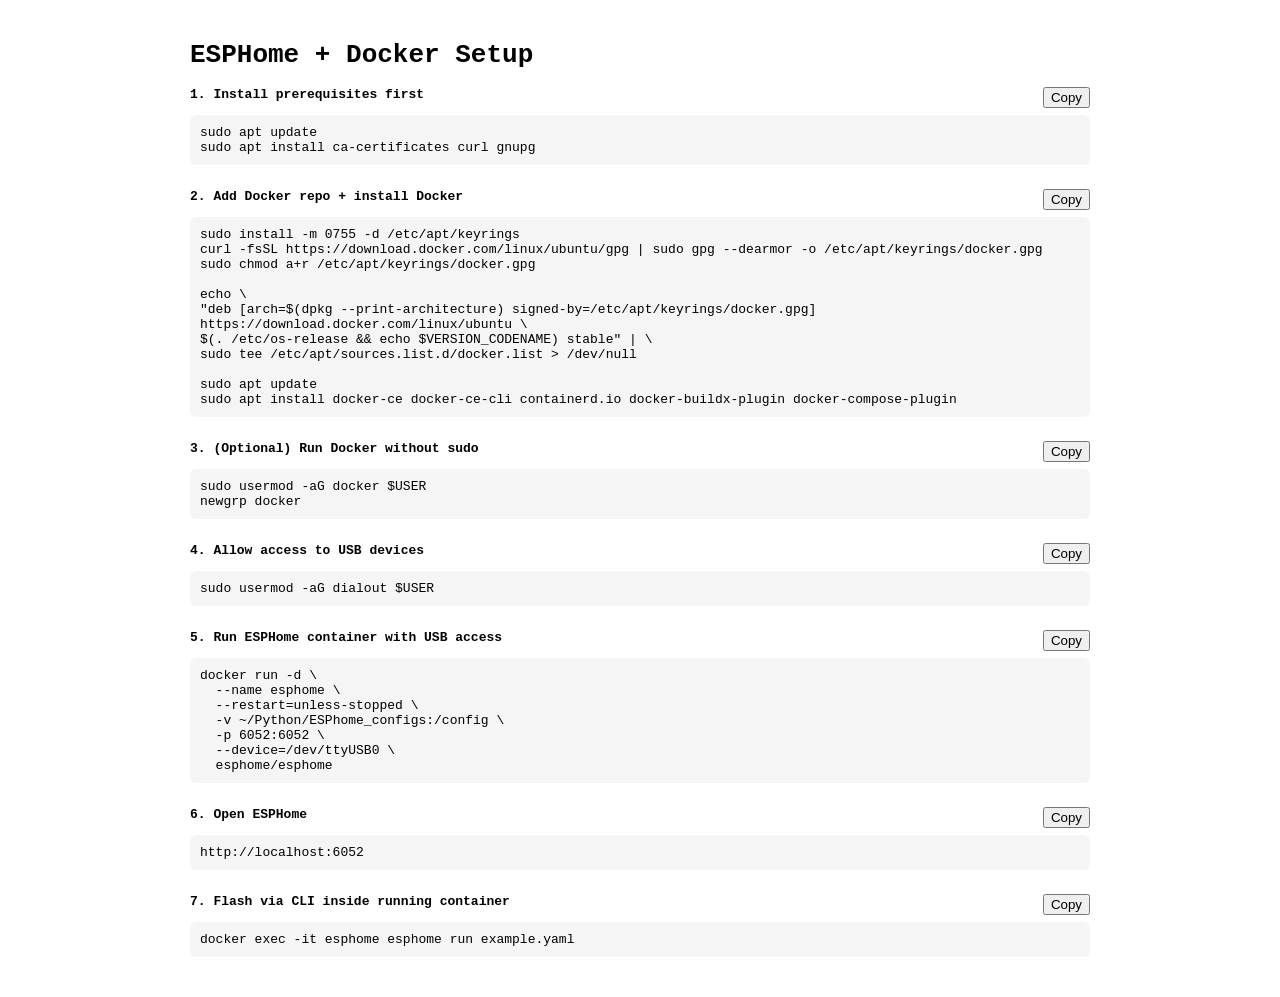
==== esphome.html @ d8c7dd9a "3 Co-authored-by: Copilot <copilot@github.com>" ====
<!doctype html>
<html lang="en">
<head>
  <meta charset="utf-8" />
  <meta name="viewport" content="width=device-width, initial-scale=1" />
  <title>ESPHome Docker Setup</title>

<head>
  <link rel="stylesheet" href="assets/style.css">
</head>

<body>
<script src="assets/app.js"></script>
</head>

<body>

<h1>ESPHome + Docker Setup</h1>

<!-- Step 1 -->
<div class="block">
  <b>1. Install prerequisites first</b>
  <pre id="code1">sudo apt update
sudo apt install ca-certificates curl gnupg</pre>
  <button onclick="copyCode('code1', this)">Copy</button>
</div>

<!-- Step 2 -->
<div class="block">
  <b>2. Add Docker repo + install Docker</b>
  <pre id="code2">sudo install -m 0755 -d /etc/apt/keyrings
curl -fsSL https://download.docker.com/linux/ubuntu/gpg | sudo gpg --dearmor -o /etc/apt/keyrings/docker.gpg
sudo chmod a+r /etc/apt/keyrings/docker.gpg

echo \
"deb [arch=$(dpkg --print-architecture) signed-by=/etc/apt/keyrings/docker.gpg] https://download.docker.com/linux/ubuntu \
$(. /etc/os-release && echo $VERSION_CODENAME) stable" | \
sudo tee /etc/apt/sources.list.d/docker.list > /dev/null

sudo apt update
sudo apt install docker-ce docker-ce-cli containerd.io docker-buildx-plugin docker-compose-plugin</pre>
  <button onclick="copyCode('code2', this)">Copy</button>
</div>

<!-- Step 3 -->
<div class="block">
  <b>3. (Optional) Run Docker without sudo</b>
  <pre id="code3">sudo usermod -aG docker $USER
newgrp docker</pre>
  <button onclick="copyCode('code3', this)">Copy</button>
</div>

<!-- Step 4 -->
<div class="block">
  <b>4. Allow access to USB devices</b>
  <pre id="code4">sudo usermod -aG dialout $USER</pre>
  <button onclick="copyCode('code4', this)">Copy</button>
</div>

<!-- Step 5 -->
<div class="block">
  <b>5. Run ESPHome container with USB access</b>
  <pre id="code5">docker run -d \
  --name esphome \
  --restart=unless-stopped \
  -v ~/Python/ESPhome_configs:/config \
  -p 6052:6052 \
  --device=/dev/ttyUSB0 \
  esphome/esphome</pre>
  <button onclick="copyCode('code5', this)">Copy</button>
</div>

<!-- Step 6 -->
<div class="block">
  <b>6. Open ESPHome</b>
  <pre id="code6">http://localhost:6052</pre>
  <button onclick="copyCode('code6', this)">Copy</button>
</div>

<!-- Step 7 -->
<div class="block">
  <b>7. Flash via CLI inside running container</b>
  <pre id="code7">docker exec -it esphome esphome run example.yaml</pre>
  <button onclick="copyCode('code7', this)">Copy</button>
</div>

</body>
</html>
---- assets/style.css ----
body {
  font-family: monospace;
  max-width: 900px;
  margin: 40px auto;
  padding: 0 20px;
}

.block {
  margin-bottom: 24px;
  position: relative;
}

pre {
  background: #f5f5f5;
  padding: 10px;
  border-radius: 6px;
  overflow-x: auto;
  white-space: pre-wrap;
}

button {
  position: absolute;
  top: 0;
  right: 0;
  cursor: pointer;
}

b {
  display: block;
  margin-bottom: 6px;
}
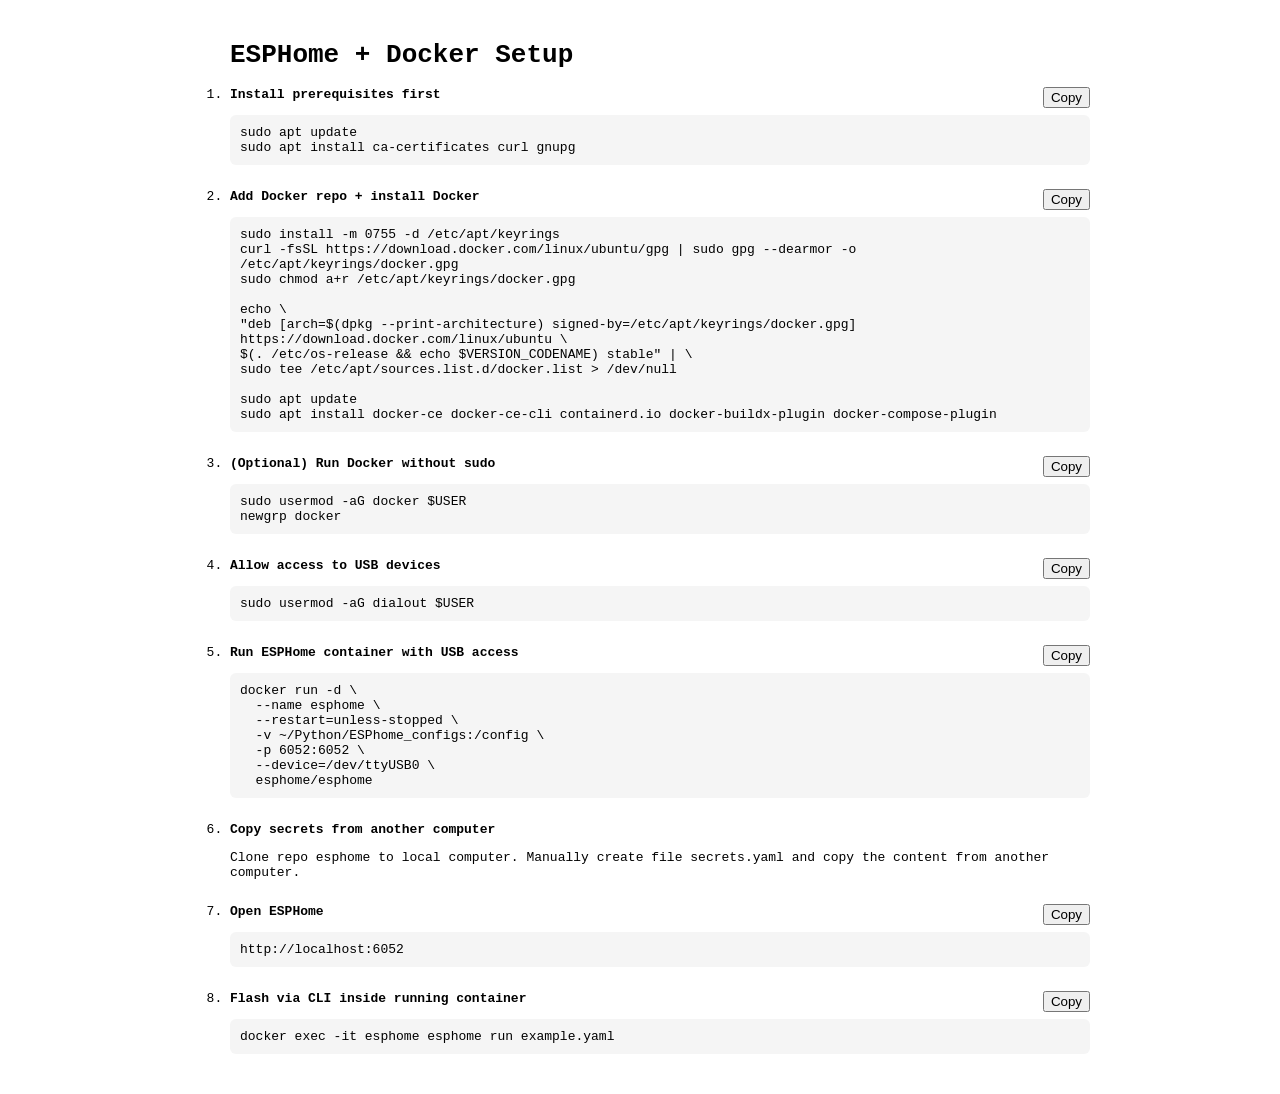
==== commit 65537e20: "10 Co-authored-by: Copilot <copilot@github.com>" ====
--- a/esphome.html
+++ b/esphome.html
@@ -1,34 +1,33 @@
 <!doctype html>
 <html lang="en">
-<head>
-  <meta charset="utf-8" />
-  <meta name="viewport" content="width=device-width, initial-scale=1" />
-  <title>ESPHome Docker Setup</title>
+  <head>
+    <meta charset="utf-8" />
+    <meta name="viewport" content="width=device-width, initial-scale=1" />
+    <title>ESPHome Docker Setup</title>
 
-<head>
-  <link rel="stylesheet" href="assets/style.css">
-</head>
+    <link rel="stylesheet" href="assets/style.css" />
+    <script src="assets/app.js"></script>
+  </head>
 
-<body>
-<script src="assets/app.js"></script>
-</head>
+  <body>
+    <ol>
+      <h1>ESPHome + Docker Setup</h1>
 
-<body>
+      <!-- Step 1 -->
+      <li class="block">
+        <b>Install prerequisites first</b>
+        <pre id="code1">
+sudo apt update
+sudo apt install ca-certificates curl gnupg</pre
+        >
+        <button onclick="copyCode('code1', this)">Copy</button>
+      </li>
 
-<h1>ESPHome + Docker Setup</h1>
-
-<!-- Step 1 -->
-<div class="block">
-  <b>1. Install prerequisites first</b>
-  <pre id="code1">sudo apt update
-sudo apt install ca-certificates curl gnupg</pre>
-  <button onclick="copyCode('code1', this)">Copy</button>
-</div>
-
-<!-- Step 2 -->
-<div class="block">
-  <b>2. Add Docker repo + install Docker</b>
-  <pre id="code2">sudo install -m 0755 -d /etc/apt/keyrings
+      <!-- Step 2 -->
+      <li class="block">
+        <b>Add Docker repo + install Docker</b>
+        <pre id="code2">
+sudo install -m 0755 -d /etc/apt/keyrings
 curl -fsSL https://download.docker.com/linux/ubuntu/gpg | sudo gpg --dearmor -o /etc/apt/keyrings/docker.gpg
 sudo chmod a+r /etc/apt/keyrings/docker.gpg
 
@@ -38,51 +37,64 @@
 sudo tee /etc/apt/sources.list.d/docker.list > /dev/null
 
 sudo apt update
-sudo apt install docker-ce docker-ce-cli containerd.io docker-buildx-plugin docker-compose-plugin</pre>
-  <button onclick="copyCode('code2', this)">Copy</button>
-</div>
+sudo apt install docker-ce docker-ce-cli containerd.io docker-buildx-plugin docker-compose-plugin</pre
+        >
+        <button onclick="copyCode('code2', this)">Copy</button>
+      </li>
 
-<!-- Step 3 -->
-<div class="block">
-  <b>3. (Optional) Run Docker without sudo</b>
-  <pre id="code3">sudo usermod -aG docker $USER
-newgrp docker</pre>
-  <button onclick="copyCode('code3', this)">Copy</button>
-</div>
+      <!-- Step 3 -->
+      <li class="block">
+        <b>(Optional) Run Docker without sudo</b>
+        <pre id="code3">
+sudo usermod -aG docker $USER
+newgrp docker</pre
+        >
+        <button onclick="copyCode('code3', this)">Copy</button>
+      </li>
 
-<!-- Step 4 -->
-<div class="block">
-  <b>4. Allow access to USB devices</b>
-  <pre id="code4">sudo usermod -aG dialout $USER</pre>
-  <button onclick="copyCode('code4', this)">Copy</button>
-</div>
+      <!-- Step 4 -->
+      <li class="block">
+        <b>Allow access to USB devices</b>
+        <pre id="code4">sudo usermod -aG dialout $USER</pre>
+        <button onclick="copyCode('code4', this)">Copy</button>
+      </li>
 
-<!-- Step 5 -->
-<div class="block">
-  <b>5. Run ESPHome container with USB access</b>
-  <pre id="code5">docker run -d \
+      <!-- Step 5 -->
+      <li class="block">
+        <b>Run ESPHome container with USB access</b>
+        <pre id="code5">
+docker run -d \
   --name esphome \
   --restart=unless-stopped \
   -v ~/Python/ESPhome_configs:/config \
   -p 6052:6052 \
   --device=/dev/ttyUSB0 \
-  esphome/esphome</pre>
-  <button onclick="copyCode('code5', this)">Copy</button>
-</div>
+  esphome/esphome</pre
+        >
+        <button onclick="copyCode('code5', this)">Copy</button>
+      </li>
 
-<!-- Step 6 -->
-<div class="block">
-  <b>6. Open ESPHome</b>
-  <pre id="code6">http://localhost:6052</pre>
-  <button onclick="copyCode('code6', this)">Copy</button>
-</div>
+      <li class="block">
+        <b>Copy secrets from another computer</b>
+        <p>
+          Clone repo esphome to local computer. Manually create file
+          secrets.yaml and copy the content from another computer.
+        </p>
+      </li>
 
-<!-- Step 7 -->
-<div class="block">
-  <b>7. Flash via CLI inside running container</b>
-  <pre id="code7">docker exec -it esphome esphome run example.yaml</pre>
-  <button onclick="copyCode('code7', this)">Copy</button>
-</div>
+      <!-- Step 7 -->
+      <li class="block">
+        <b>Open ESPHome</b>
+        <pre id="code7">http://localhost:6052</pre>
+        <button onclick="copyCode('code7', this)">Copy</button>
+      </li>
 
-</body>
-</html>+      <!-- Step 78 -->
+      <li class="block">
+        <b>Flash via CLI inside running container</b>
+        <pre id="code8">docker exec -it esphome esphome run example.yaml</pre>
+        <button onclick="copyCode('code8', this)">Copy</button>
+      </li>
+    </ol>
+  </body>
+</html>
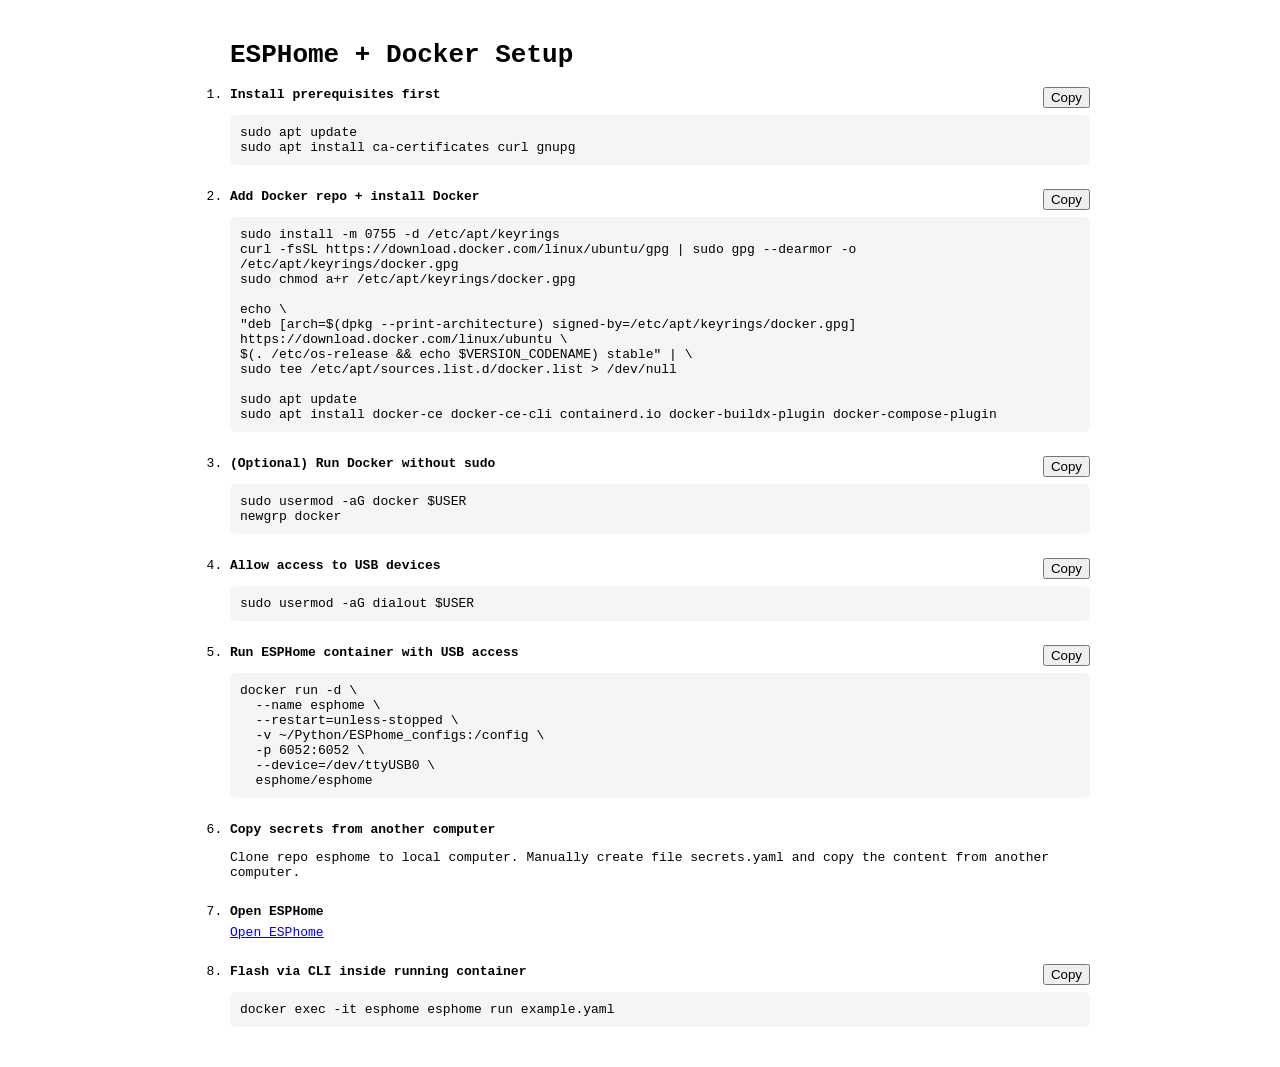
==== commit 52eb7cc0: "11 Co-authored-by: Copilot <copilot@github.com>" ====
--- a/esphome.html
+++ b/esphome.html
@@ -85,8 +85,7 @@
       <!-- Step 7 -->
       <li class="block">
         <b>Open ESPHome</b>
-        <pre id="code7">http://localhost:6052</pre>
-        <button onclick="copyCode('code7', this)">Copy</button>
+        <a href="http://localhost:6052" target="_blank">Open ESPhome</a>
       </li>
 
       <!-- Step 78 -->
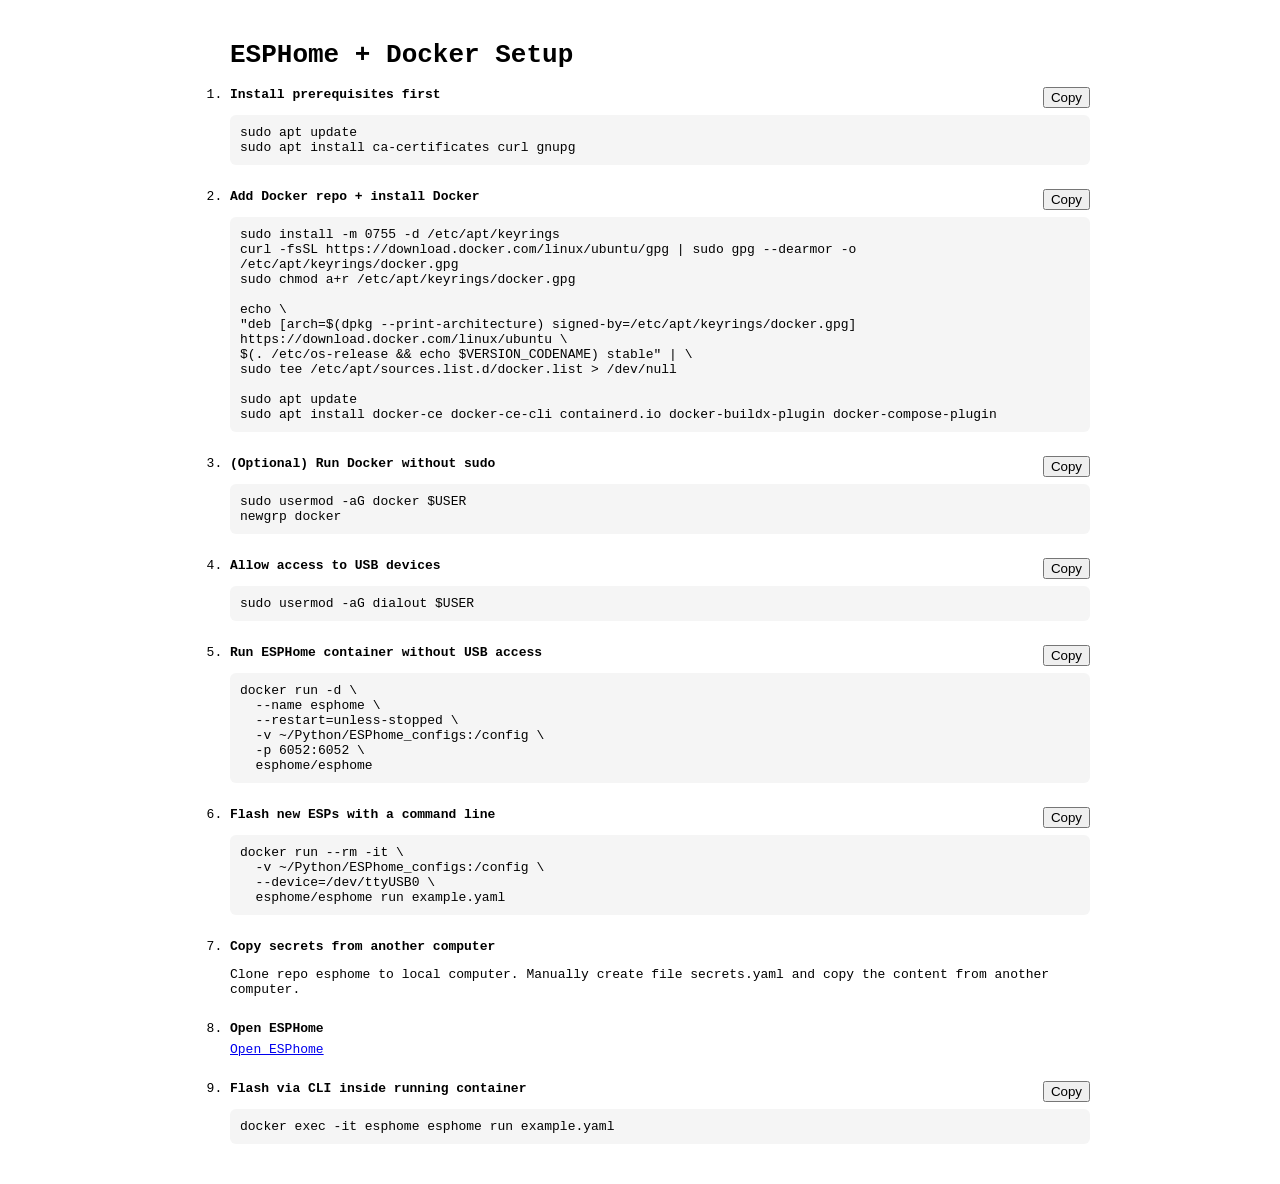
==== commit 03a62fe5: "12" ====
--- a/esphome.html
+++ b/esphome.html
@@ -61,18 +61,29 @@
 
       <!-- Step 5 -->
       <li class="block">
-        <b>Run ESPHome container with USB access</b>
+        <b>Run ESPHome container without USB access</b>
         <pre id="code5">
 docker run -d \
   --name esphome \
   --restart=unless-stopped \
   -v ~/Python/ESPhome_configs:/config \
   -p 6052:6052 \
-  --device=/dev/ttyUSB0 \
   esphome/esphome</pre
         >
         <button onclick="copyCode('code5', this)">Copy</button>
       </li>
+
+      <!-- Step flash -->
+      <li class="block">
+        <b>Flash new ESPs with a command line</b>
+        <pre id="code_flash">
+docker run --rm -it \
+  -v ~/Python/ESPhome_configs:/config \
+  --device=/dev/ttyUSB0 \
+  esphome/esphome run example.yaml</pre        >
+        <button onclick="copyCode('code_flash', this)">Copy</button>
+      </li>
+
 
       <li class="block">
         <b>Copy secrets from another computer</b>
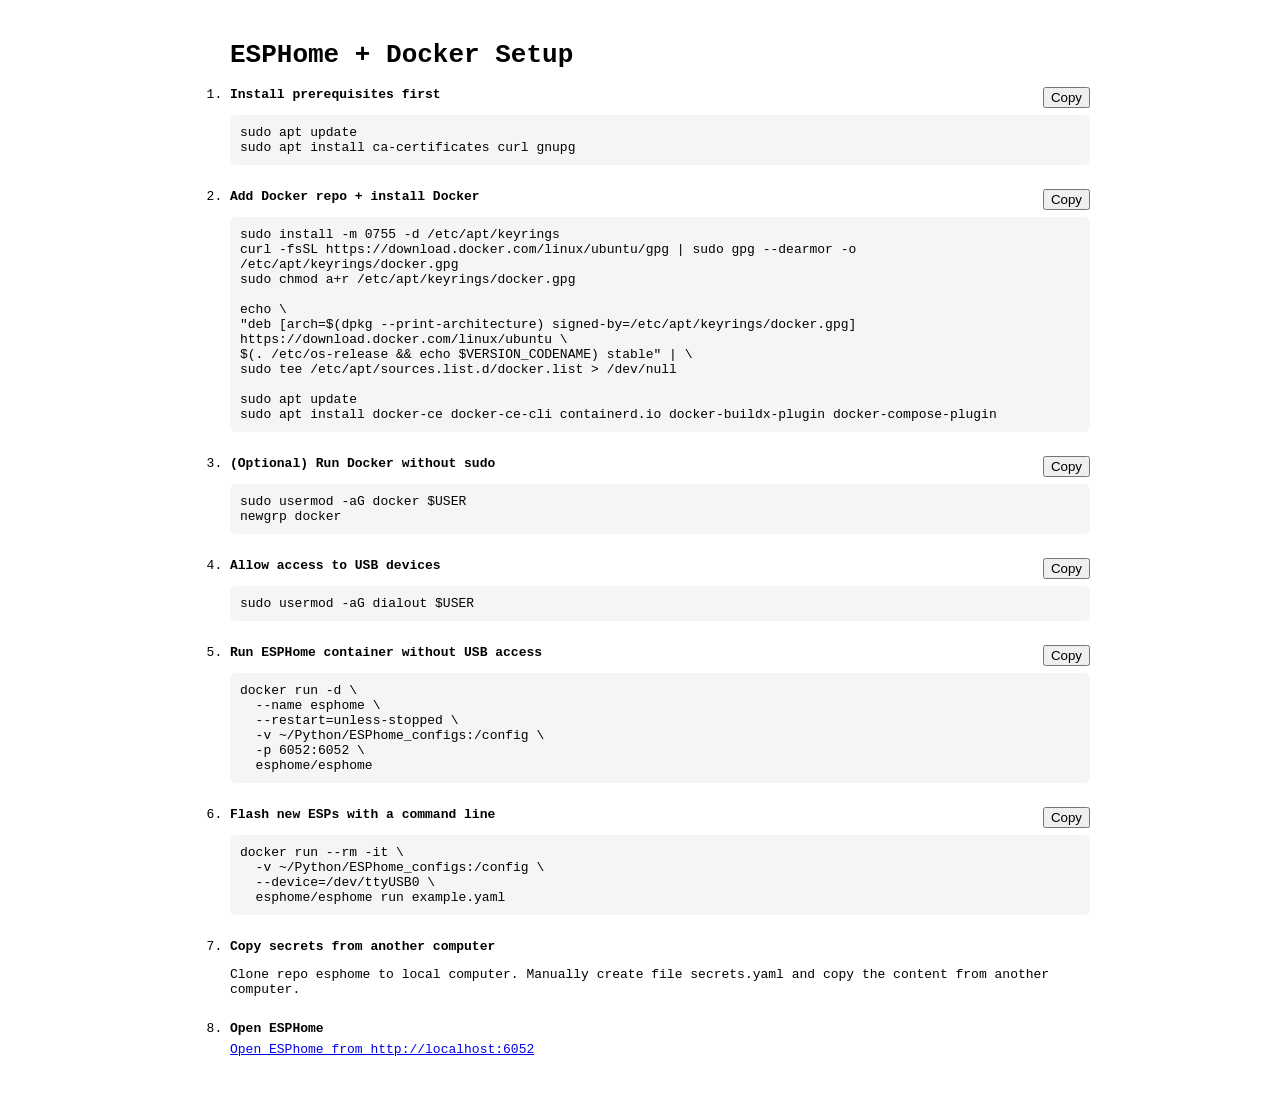
==== commit b47bce63: "13" ====
--- a/esphome.html
+++ b/esphome.html
@@ -96,14 +96,7 @@
       <!-- Step 7 -->
       <li class="block">
         <b>Open ESPHome</b>
-        <a href="http://localhost:6052" target="_blank">Open ESPhome</a>
-      </li>
-
-      <!-- Step 78 -->
-      <li class="block">
-        <b>Flash via CLI inside running container</b>
-        <pre id="code8">docker exec -it esphome esphome run example.yaml</pre>
-        <button onclick="copyCode('code8', this)">Copy</button>
+        <a href="http://localhost:6052" target="_blank">Open ESPhome from http://localhost:6052</a>
       </li>
     </ol>
   </body>
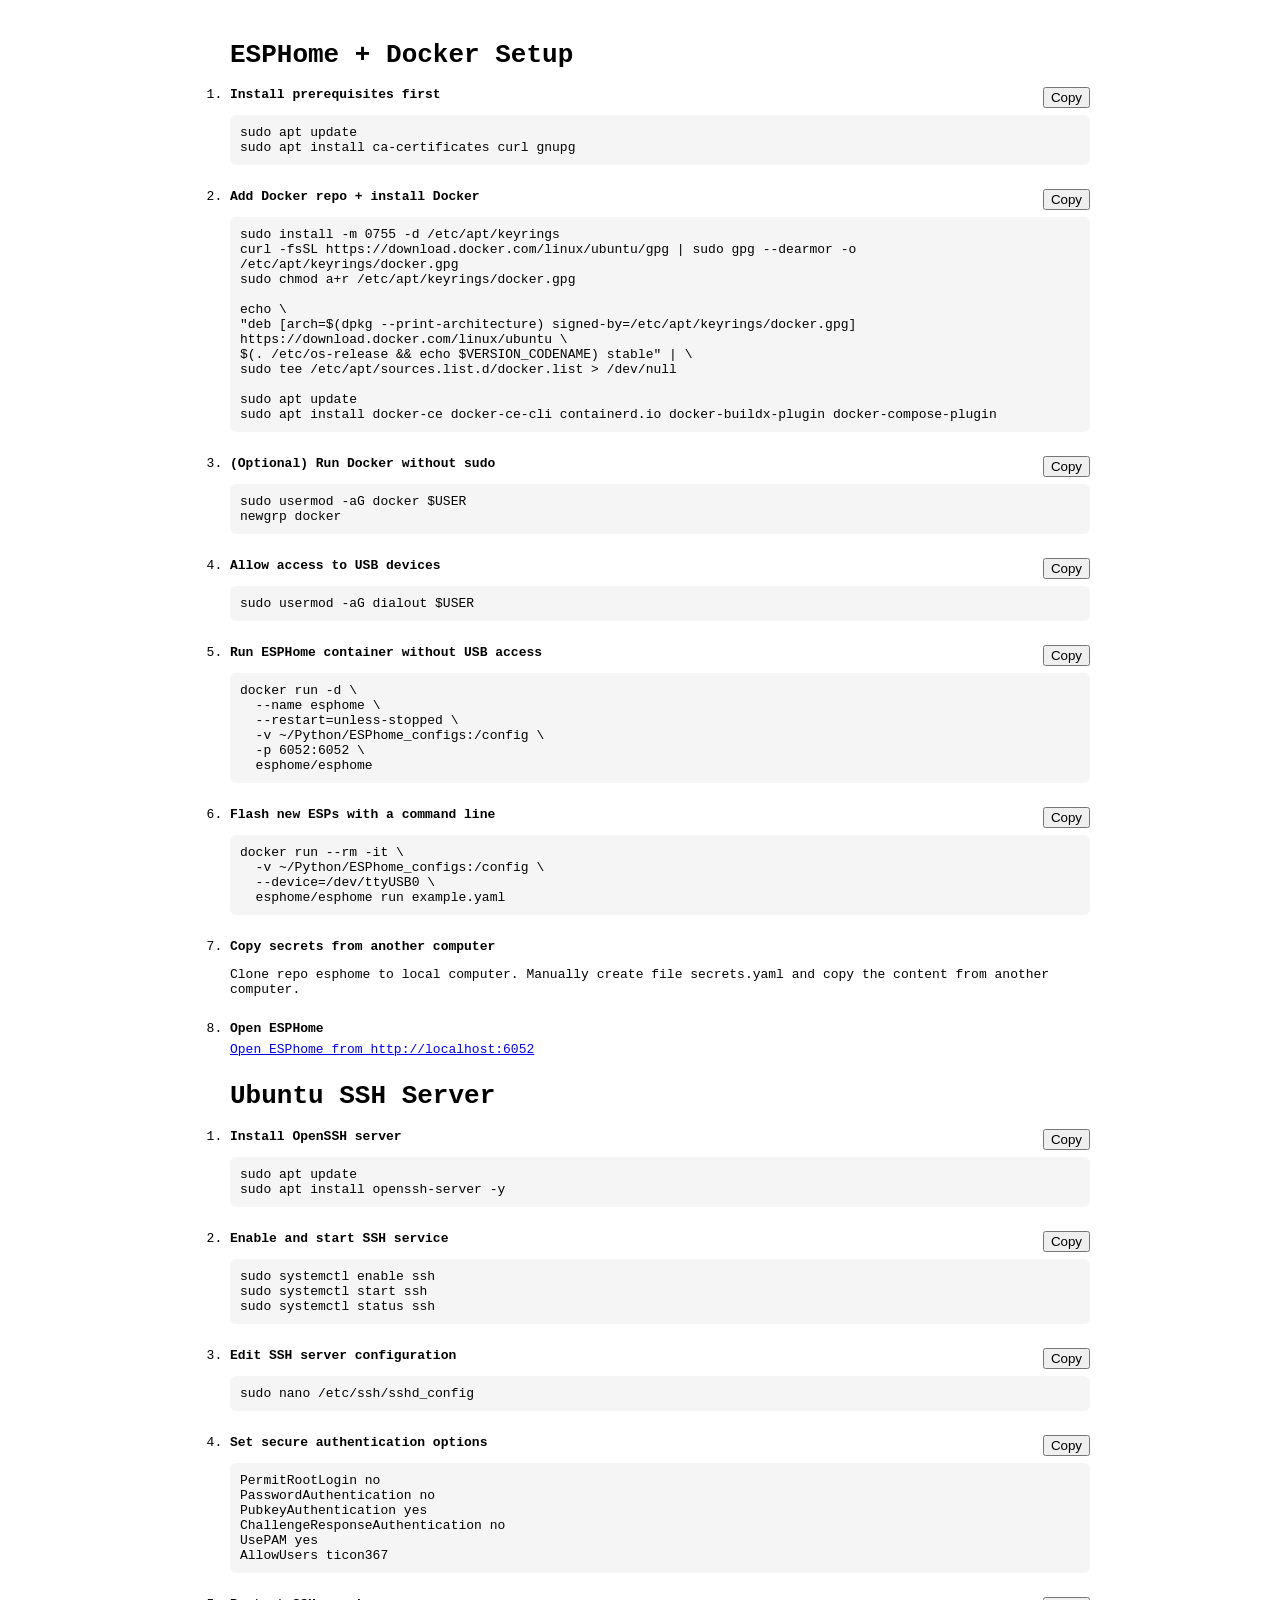
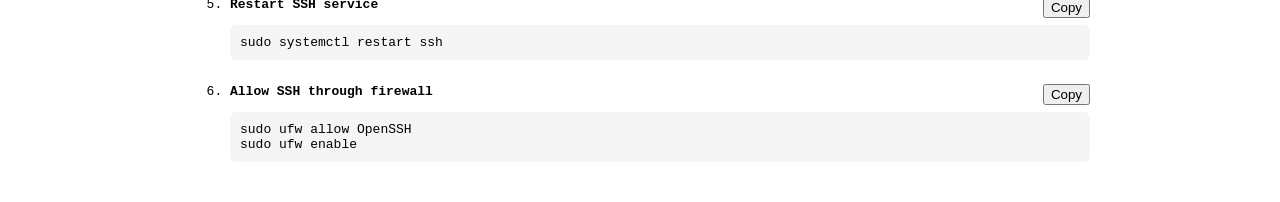
==== commit d9f52e85: "14" ====
--- a/esphome.html
+++ b/esphome.html
@@ -99,5 +99,69 @@
         <a href="http://localhost:6052" target="_blank">Open ESPhome from http://localhost:6052</a>
       </li>
     </ol>
+
+    <ol>
+      <h1>Ubuntu SSH Server </h1>
+
+      <!-- Step 1 -->
+      <li class="block">
+        <b>Install OpenSSH server</b>
+        <pre id="code1">
+sudo apt update
+sudo apt install openssh-server -y</pre>
+        <button onclick="copyCode('code1', this)">Copy</button>
+      </li>
+
+      <!-- Step 2 -->
+      <li class="block">
+        <b>Enable and start SSH service</b>
+        <pre id="code2">
+sudo systemctl enable ssh
+sudo systemctl start ssh
+sudo systemctl status ssh</pre>
+        <button onclick="copyCode('code2', this)">Copy</button>
+      </li>
+
+      <!-- Step 6 -->
+      <li class="block">
+        <b>Edit SSH server configuration</b>
+        <pre id="code6">
+sudo nano /etc/ssh/sshd_config</pre>
+        <button onclick="copyCode('code6', this)">Copy</button>
+      </li>
+
+      <!-- Step 7 -->
+      <li class="block">
+        <b>Set secure authentication options</b>
+        <pre id="code7">
+PermitRootLogin no
+PasswordAuthentication no
+PubkeyAuthentication yes
+ChallengeResponseAuthentication no
+UsePAM yes
+AllowUsers ticon367</pre>
+        <button onclick="copyCode('code7', this)">Copy</button>
+      </li>
+
+      <!-- Step 8 -->
+      <li class="block">
+        <b>Restart SSH service</b>
+        <pre id="code8">
+sudo systemctl restart ssh</pre>
+        <button onclick="copyCode('code8', this)">Copy</button>
+      </li>
+
+      <!-- Step 9 -->
+      <li class="block">
+        <b>Allow SSH through firewall</b>
+        <pre id="code9">
+sudo ufw allow OpenSSH
+sudo ufw enable</pre>
+        <button onclick="copyCode('code9', this)">Copy</button>
+      </li>
+
+    </ol>
+
+
   </body>
 </html>
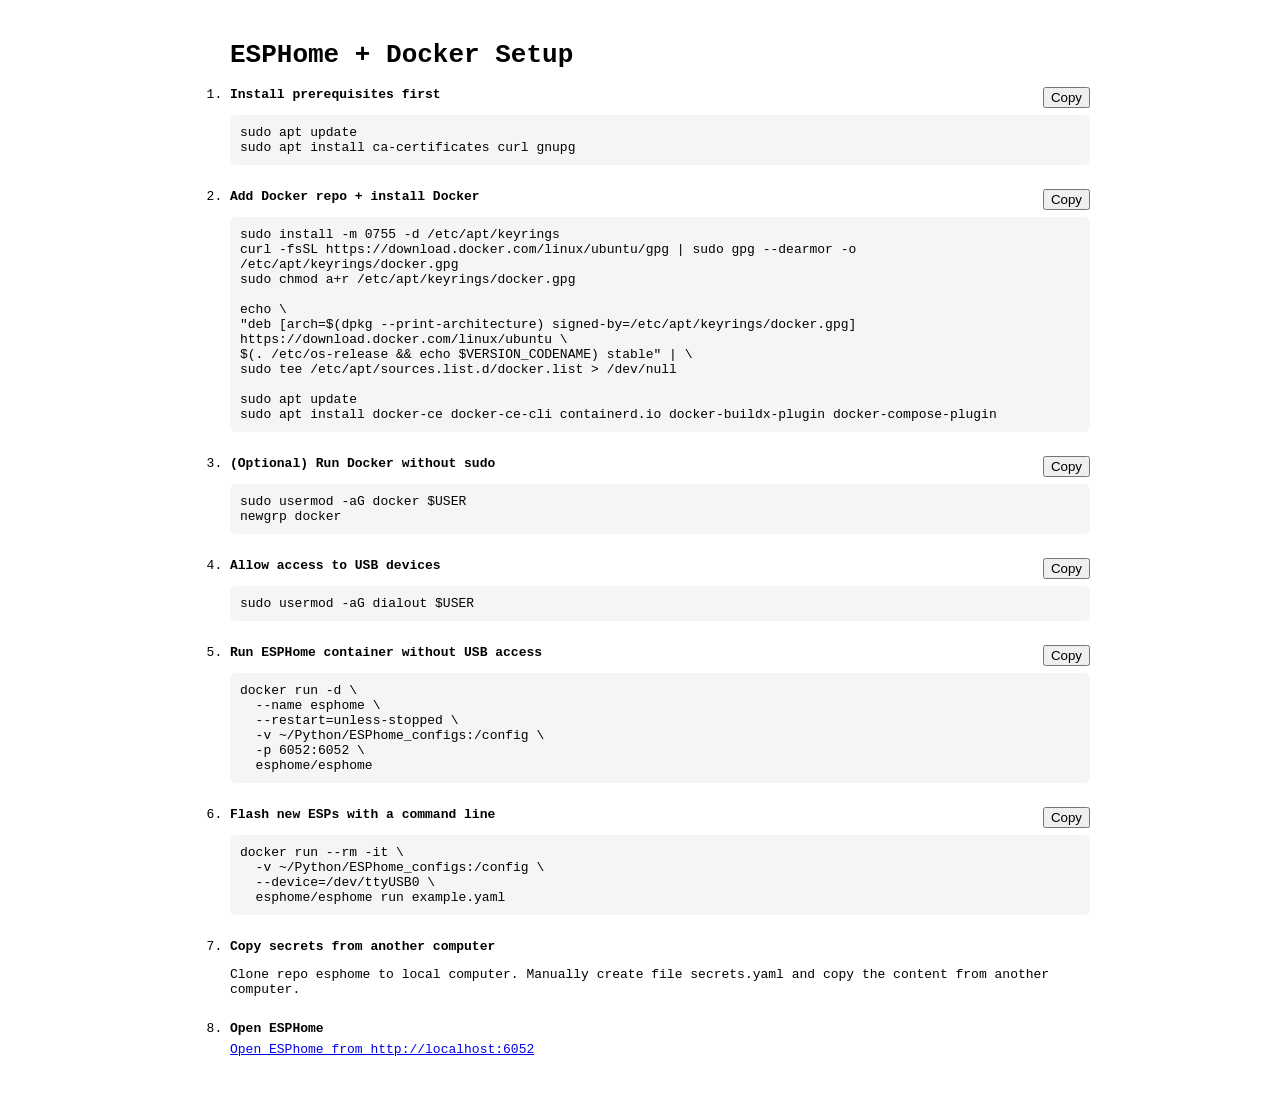
==== commit f8c7945c: "15" ====
--- a/esphome.html
+++ b/esphome.html
@@ -99,69 +99,5 @@
         <a href="http://localhost:6052" target="_blank">Open ESPhome from http://localhost:6052</a>
       </li>
     </ol>
-
-    <ol>
-      <h1>Ubuntu SSH Server </h1>
-
-      <!-- Step 1 -->
-      <li class="block">
-        <b>Install OpenSSH server</b>
-        <pre id="code1">
-sudo apt update
-sudo apt install openssh-server -y</pre>
-        <button onclick="copyCode('code1', this)">Copy</button>
-      </li>
-
-      <!-- Step 2 -->
-      <li class="block">
-        <b>Enable and start SSH service</b>
-        <pre id="code2">
-sudo systemctl enable ssh
-sudo systemctl start ssh
-sudo systemctl status ssh</pre>
-        <button onclick="copyCode('code2', this)">Copy</button>
-      </li>
-
-      <!-- Step 6 -->
-      <li class="block">
-        <b>Edit SSH server configuration</b>
-        <pre id="code6">
-sudo nano /etc/ssh/sshd_config</pre>
-        <button onclick="copyCode('code6', this)">Copy</button>
-      </li>
-
-      <!-- Step 7 -->
-      <li class="block">
-        <b>Set secure authentication options</b>
-        <pre id="code7">
-PermitRootLogin no
-PasswordAuthentication no
-PubkeyAuthentication yes
-ChallengeResponseAuthentication no
-UsePAM yes
-AllowUsers ticon367</pre>
-        <button onclick="copyCode('code7', this)">Copy</button>
-      </li>
-
-      <!-- Step 8 -->
-      <li class="block">
-        <b>Restart SSH service</b>
-        <pre id="code8">
-sudo systemctl restart ssh</pre>
-        <button onclick="copyCode('code8', this)">Copy</button>
-      </li>
-
-      <!-- Step 9 -->
-      <li class="block">
-        <b>Allow SSH through firewall</b>
-        <pre id="code9">
-sudo ufw allow OpenSSH
-sudo ufw enable</pre>
-        <button onclick="copyCode('code9', this)">Copy</button>
-      </li>
-
-    </ol>
-
-
   </body>
 </html>
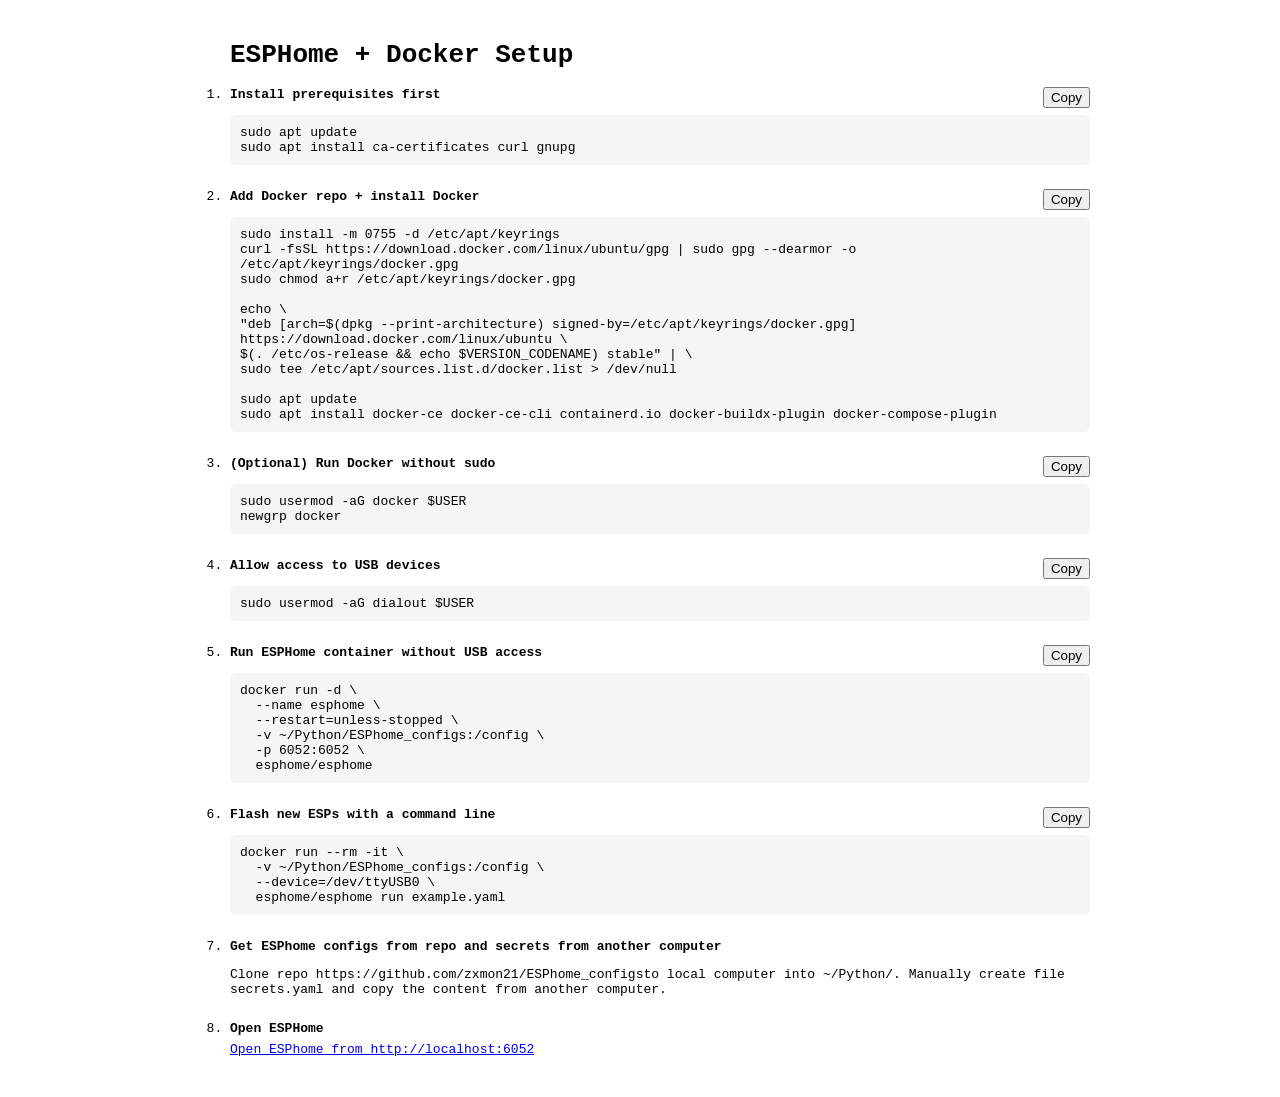
==== commit 20afade1: "24" ====
--- a/esphome.html
+++ b/esphome.html
@@ -86,9 +86,9 @@
 
 
       <li class="block">
-        <b>Copy secrets from another computer</b>
+        <b>Get ESPhome configs from repo and secrets from another computer</b>
         <p>
-          Clone repo esphome to local computer. Manually create file
+          Clone repo https://github.com/zxmon21/ESPhome_configsto local computer into ~/Python/. Manually create file
           secrets.yaml and copy the content from another computer.
         </p>
       </li>
